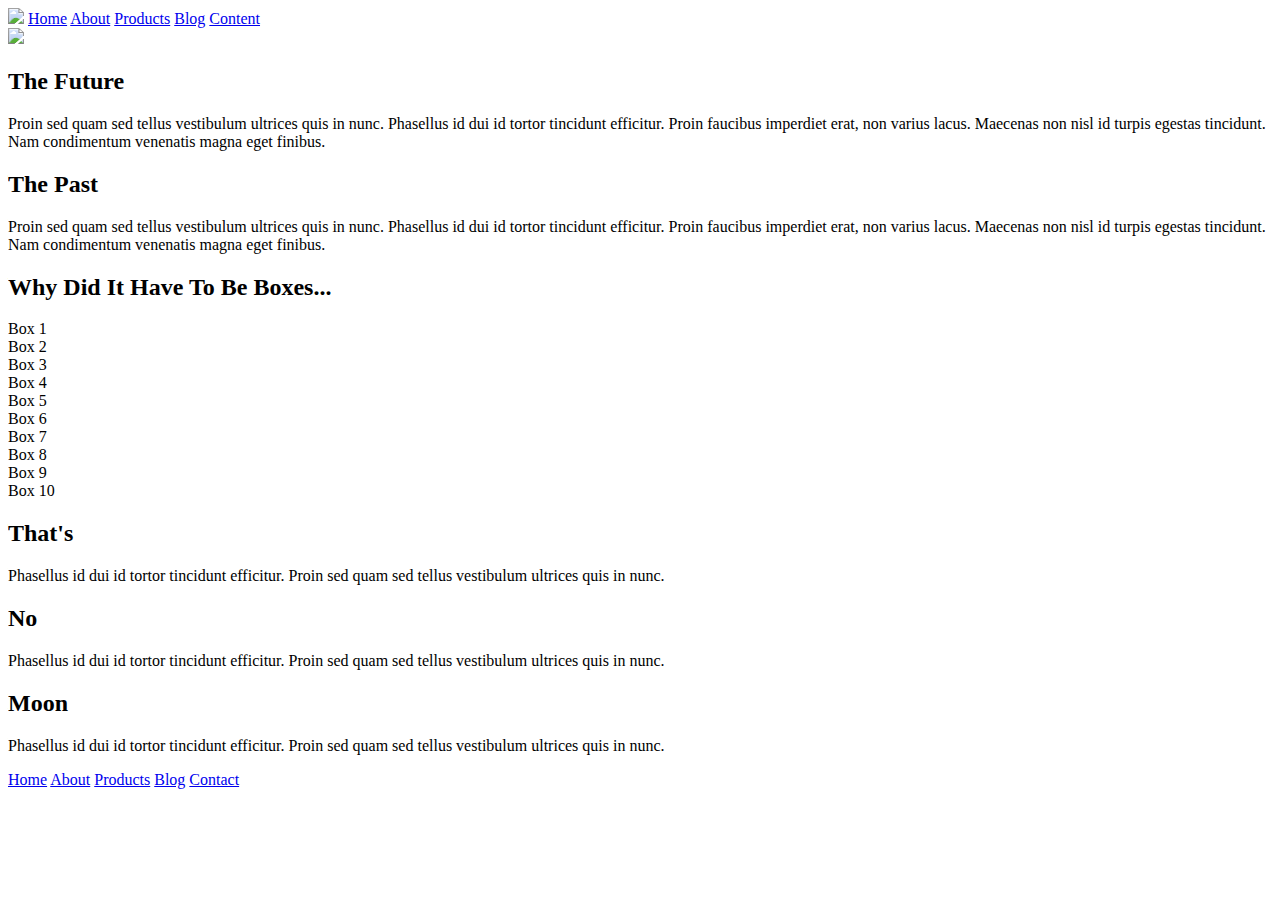
==== index.html @ e6acdd6a "Finished Home Page, Added about.css" ====
<!doctype html>

<html lang="en">
<head>
  <meta charset="utf-8">

  <title>Sprint Challenge - Home</title>

  <link href="https://fonts.googleapis.com/css?family=Roboto|Rubik" rel="stylesheet">
  <link rel="stylesheet" href="css/index.css">

</head>

<body>

    <div class="container">

        <header>
            <nav>
                <img src="img/lambda-black.png">
                <a href="index.html">Home</a>
                <a href="about.html">About</a>
                <a href="#">Products</a>
                <a href="#">Blog</a>
                <a href="#">Content</a>
            </nav>

            <img class="headerPic" src="img/jumbo.jpg">
        </header>

        <section class="top-content">
            <div class="text-container">
                <h2>The Future</h2>
                <p>Proin sed quam sed tellus vestibulum ultrices quis in nunc. Phasellus id dui id tortor tincidunt efficitur. Proin faucibus imperdiet erat, non varius lacus. Maecenas non nisl id turpis egestas tincidunt. Nam condimentum venenatis magna eget finibus.</p>
            </div>
            <div class="text-container">
                <h2>The Past</h2>
                <p>Proin sed quam sed tellus vestibulum ultrices quis in nunc. Phasellus id dui id tortor tincidunt efficitur. Proin faucibus imperdiet erat, non varius lacus. Maecenas non nisl id turpis egestas tincidunt. Nam condimentum venenatis magna eget finibus.</p>
            </div>
        </section>
        
        <section class="middle-content">
        
            <h2>Why Did It Have To Be Boxes...</h2>
            
            <div class="boxes">
                <div class="box box1">Box 1</div>
                <div class="box box2">Box 2</div>
                <div class="box box3">Box 3</div>
                <div class="box box4">Box 4</div>
                <div class="box box5">Box 5</div>
                <div class="box box6">Box 6</div>
                <div class="box box7">Box 7</div>
                <div class="box box8">Box 8</div>
                <div class="box box9">Box 9</div>
                <div class="box box10">Box 10</div>
            </div>
        
        </section>

        <section class="bottom-content">

            <div class="text-container">
                <h2>That's</h2>
                <p>Phasellus id dui id tortor tincidunt efficitur. Proin sed quam sed tellus vestibulum ultrices quis in nunc.</p>
            </div>
            <div class="text-container">
                <h2>No</h2>
                <p>Phasellus id dui id tortor tincidunt efficitur. Proin sed quam sed tellus vestibulum ultrices quis in nunc.</p>
            </div>
            <div class="text-container">
                <h2>Moon</h2>
                <p>Phasellus id dui id tortor tincidunt efficitur. Proin sed quam sed tellus vestibulum ultrices quis in nunc.</p>
            </div>

        </section>
        
        <footer>
            <nav>
                <a href="index.html">Home</a>
                <a href="about.html">About</a>
                <a href="#">Products</a>
                <a href="#">Blog</a>
                <a href="#">Contact</a>
            </nav>
        </footer>
    </div><!-- container -->        
</body>
</html>
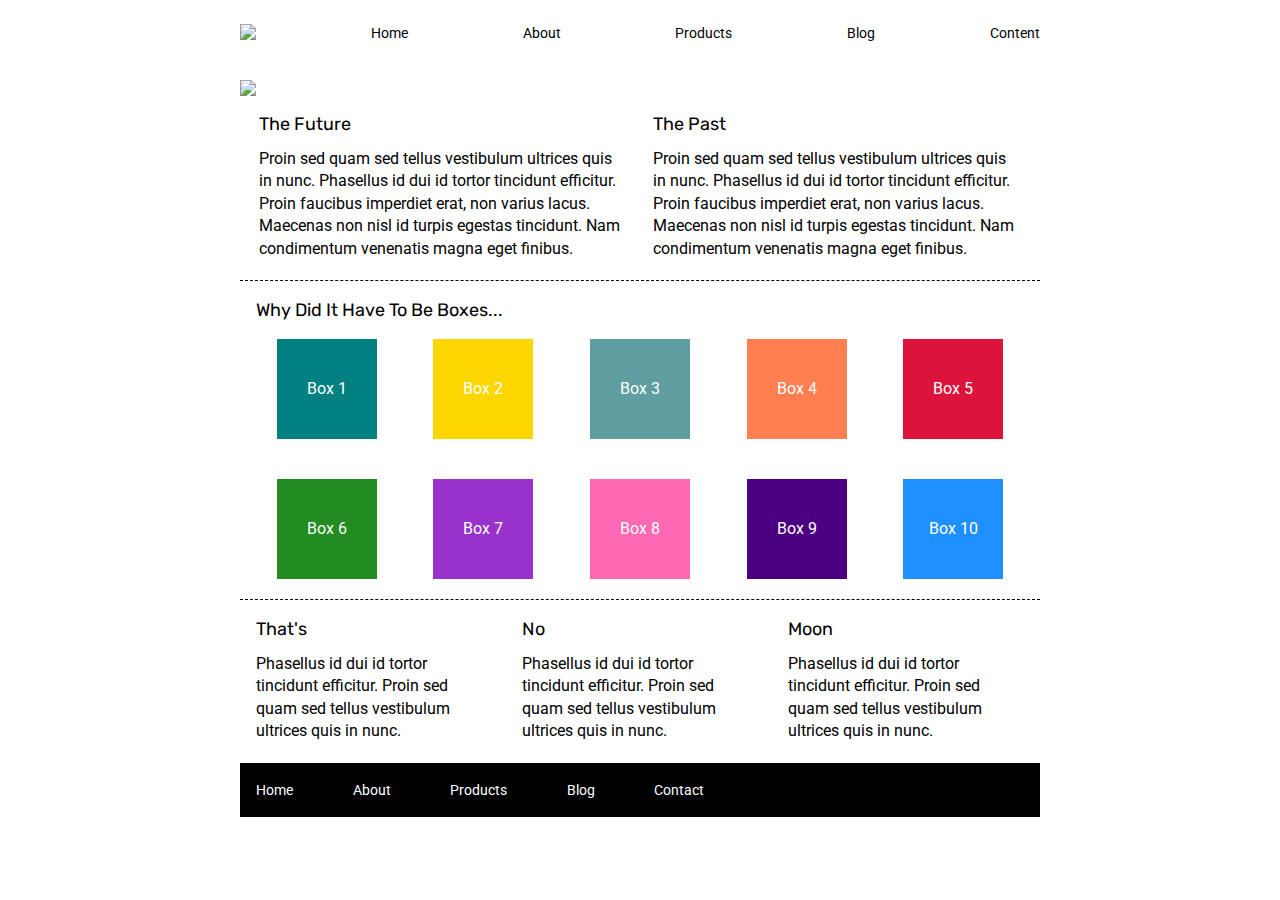
==== commit 9686513b: "Added comments/spacing throughtout index.html for easier reading" ====
--- a/index.html
+++ b/index.html
@@ -15,6 +15,7 @@
 
     <div class="container">
 
+<!-- Header -->
         <header>
             <nav>
                 <img src="img/lambda-black.png">
@@ -24,26 +25,33 @@
                 <a href="#">Blog</a>
                 <a href="#">Content</a>
             </nav>
-
             <img class="headerPic" src="img/jumbo.jpg">
         </header>
 
+<!-- Top Content ('The Future' & 'The Past') -->
         <section class="top-content">
             <div class="text-container">
                 <h2>The Future</h2>
-                <p>Proin sed quam sed tellus vestibulum ultrices quis in nunc. Phasellus id dui id tortor tincidunt efficitur. Proin faucibus imperdiet erat, non varius lacus. Maecenas non nisl id turpis egestas tincidunt. Nam condimentum venenatis magna eget finibus.</p>
+                    <p>Proin sed quam sed tellus vestibulum ultrices quis in nunc. Phasellus id dui id tortor tincidunt 
+                        efficitur. Proin faucibus imperdiet erat, non varius lacus. Maecenas non nisl id turpis egestas 
+                        tincidunt. Nam condimentum venenatis magna eget finibus.
+                    </p>
             </div>
             <div class="text-container">
                 <h2>The Past</h2>
-                <p>Proin sed quam sed tellus vestibulum ultrices quis in nunc. Phasellus id dui id tortor tincidunt efficitur. Proin faucibus imperdiet erat, non varius lacus. Maecenas non nisl id turpis egestas tincidunt. Nam condimentum venenatis magna eget finibus.</p>
+                    <p>
+                        Proin sed quam sed tellus vestibulum ultrices quis in nunc. Phasellus id dui id tortor tincidunt 
+                        efficitur. Proin faucibus imperdiet erat, non varius lacus. Maecenas non nisl id turpis egestas 
+                        tincidunt. Nam condimentum venenatis magna eget finibus.
+                    </p>
             </div>
         </section>
-        
+
+<!-- Middle Content... a.k.a all those colored boxes -->
         <section class="middle-content">
-        
             <h2>Why Did It Have To Be Boxes...</h2>
-            
             <div class="boxes">
+                <!-- Each box has a 'box' class and its own individual 'box#' class for coloring -->
                 <div class="box box1">Box 1</div>
                 <div class="box box2">Box 2</div>
                 <div class="box box3">Box 3</div>
@@ -55,26 +63,34 @@
                 <div class="box box9">Box 9</div>
                 <div class="box box10">Box 10</div>
             </div>
-        
         </section>
 
+<!-- Bottom Content -->
         <section class="bottom-content">
-
             <div class="text-container">
                 <h2>That's</h2>
-                <p>Phasellus id dui id tortor tincidunt efficitur. Proin sed quam sed tellus vestibulum ultrices quis in nunc.</p>
+                <p>
+                    Phasellus id dui id tortor tincidunt efficitur. Proin sed quam sed tellus vestibulum ultrices quis
+                    in nunc.
+                </p>
             </div>
             <div class="text-container">
                 <h2>No</h2>
-                <p>Phasellus id dui id tortor tincidunt efficitur. Proin sed quam sed tellus vestibulum ultrices quis in nunc.</p>
+                <p>
+                    Phasellus id dui id tortor tincidunt efficitur. Proin sed quam sed tellus vestibulum ultrices quis 
+                    in nunc.
+                </p>
             </div>
             <div class="text-container">
                 <h2>Moon</h2>
-                <p>Phasellus id dui id tortor tincidunt efficitur. Proin sed quam sed tellus vestibulum ultrices quis in nunc.</p>
+                <p>
+                    Phasellus id dui id tortor tincidunt efficitur. Proin sed quam sed tellus vestibulum ultrices quis 
+                    in nunc.
+                </p>
             </div>
+        </section>
 
-        </section>
-        
+<!-- Footer -->
         <footer>
             <nav>
                 <a href="index.html">Home</a>
--- a/css/index.css
+++ b/css/index.css
@@ -0,0 +1,214 @@
+/* http://meyerweb.com/eric/tools/css/reset/ 
+   v2.0 | 20110126
+   License: none (public domain)
+*/
+
+html, body, div, span, applet, object, iframe,
+h1, h2, h3, h4, h5, h6, p, blockquote, pre,
+a, abbr, acronym, address, big, cite, code,
+del, dfn, em, img, ins, kbd, q, s, samp,
+small, strike, strong, sub, sup, tt, var,
+b, u, i, center,
+dl, dt, dd, ol, ul, li,
+fieldset, form, label, legend,
+table, caption, tbody, tfoot, thead, tr, th, td,
+article, aside, canvas, details, embed, 
+figure, figcaption, footer, header, hgroup, 
+menu, nav, output, ruby, section, summary,
+time, mark, audio, video {
+	margin: 0;
+	padding: 0;
+	border: 0;
+	font-size: 100%;
+	font: inherit;
+	vertical-align: baseline;
+}
+/* HTML5 display-role reset for older browsers */
+article, aside, details, figcaption, figure, 
+footer, header, hgroup, menu, nav, section {
+	display: block;
+}
+body {
+	line-height: 1;
+}
+ol, ul {
+	list-style: none;
+}
+blockquote, q {
+	quotes: none;
+}
+blockquote:before, blockquote:after,
+q:before, q:after {
+	content: '';
+	content: none;
+}
+table {
+	border-collapse: collapse;
+	border-spacing: 0;
+}
+
+* {
+    box-sizing: border-box;
+}
+
+html, body {
+    height: 100%;
+    font-family: 'Roboto', sans-serif;
+}
+
+h1, h2, h3, h4, h5 {
+    font-size: 18px;
+    margin-bottom: 15px;
+    font-family: 'Rubik', sans-serif;
+}
+
+p {
+    line-height: 1.4;
+}
+
+.container {
+    width: 800px;
+    margin: 0 auto;
+}
+
+.top-content {
+    display: flex;
+    flex-wrap: wrap;
+    justify-content: space-evenly;
+    margin-bottom: 20px;
+    border-bottom: 1px dashed black;
+}
+
+.top-content .text-container {
+    width: 48%;
+    padding: 0 1%;
+    padding-bottom: 20px;  
+}
+
+.middle-content {
+    margin-bottom: 20px;
+    border-bottom: 1px dashed black;
+}
+
+.middle-content h2 {
+    padding: 0 2%;
+    margin-bottom: 0;
+}
+
+.middle-content .boxes {
+    display: flex;
+    flex-wrap: wrap;
+    justify-content: space-evenly;
+}
+
+.middle-content .boxes .box {
+    width: 12.5%;
+    height: 100px;
+    margin: 20px 2.5%;
+    color: white;
+    display: flex;
+    align-items: center;
+    justify-content: center;
+}
+
+.bottom-content {
+    display: flex;
+    margin: 0 2% 20px;
+    justify-content: space-around;
+}
+
+.bottom-content .text-container {
+    padding-right: 4%;
+}
+
+.bottom-content .text-container:last-child {
+    padding-right: 0;
+}
+
+footer {
+    width: 100%;
+    background: black;
+}
+
+footer nav {
+    width: 60%;
+    display: flex;
+    justify-content: space-between;
+    align-items: center;
+    padding: 20px 2%;
+    font-size: 14px;
+}
+
+footer nav a {
+    color: white;
+    text-decoration: none;
+}
+
+/* My Code Starts Here */
+
+/* Header Code */
+
+header {
+    width: 100%;
+}
+
+header nav {
+    width: 100%;
+    display: flex;
+    justify-content: space-between;
+    align-items: flex-end;
+    padding-top: 3%;
+    padding-bottom: 5%;
+    font-size: 14px;
+}
+
+header nav a {
+    text-decoration: none;
+    color: black;
+}
+
+header .headerPic {
+    padding-bottom: 2%;
+}
+
+/* Main Content */
+
+.box1 {
+    background: teal;
+}
+
+.box2 {
+    background: gold;
+}
+
+.box3 {
+    background: cadetblue;
+}
+
+.box4 {
+    background: coral;
+}
+
+.box5 {
+    background: crimson;
+}
+
+.box6 {
+    background: forestgreen;
+}
+
+.box7 {
+    background: darkorchid;
+}
+
+.box8 {
+    background: hotpink;
+}
+
+.box9 {
+    background: indigo;
+}
+
+.box10 {
+    background: dodgerblue;
+}